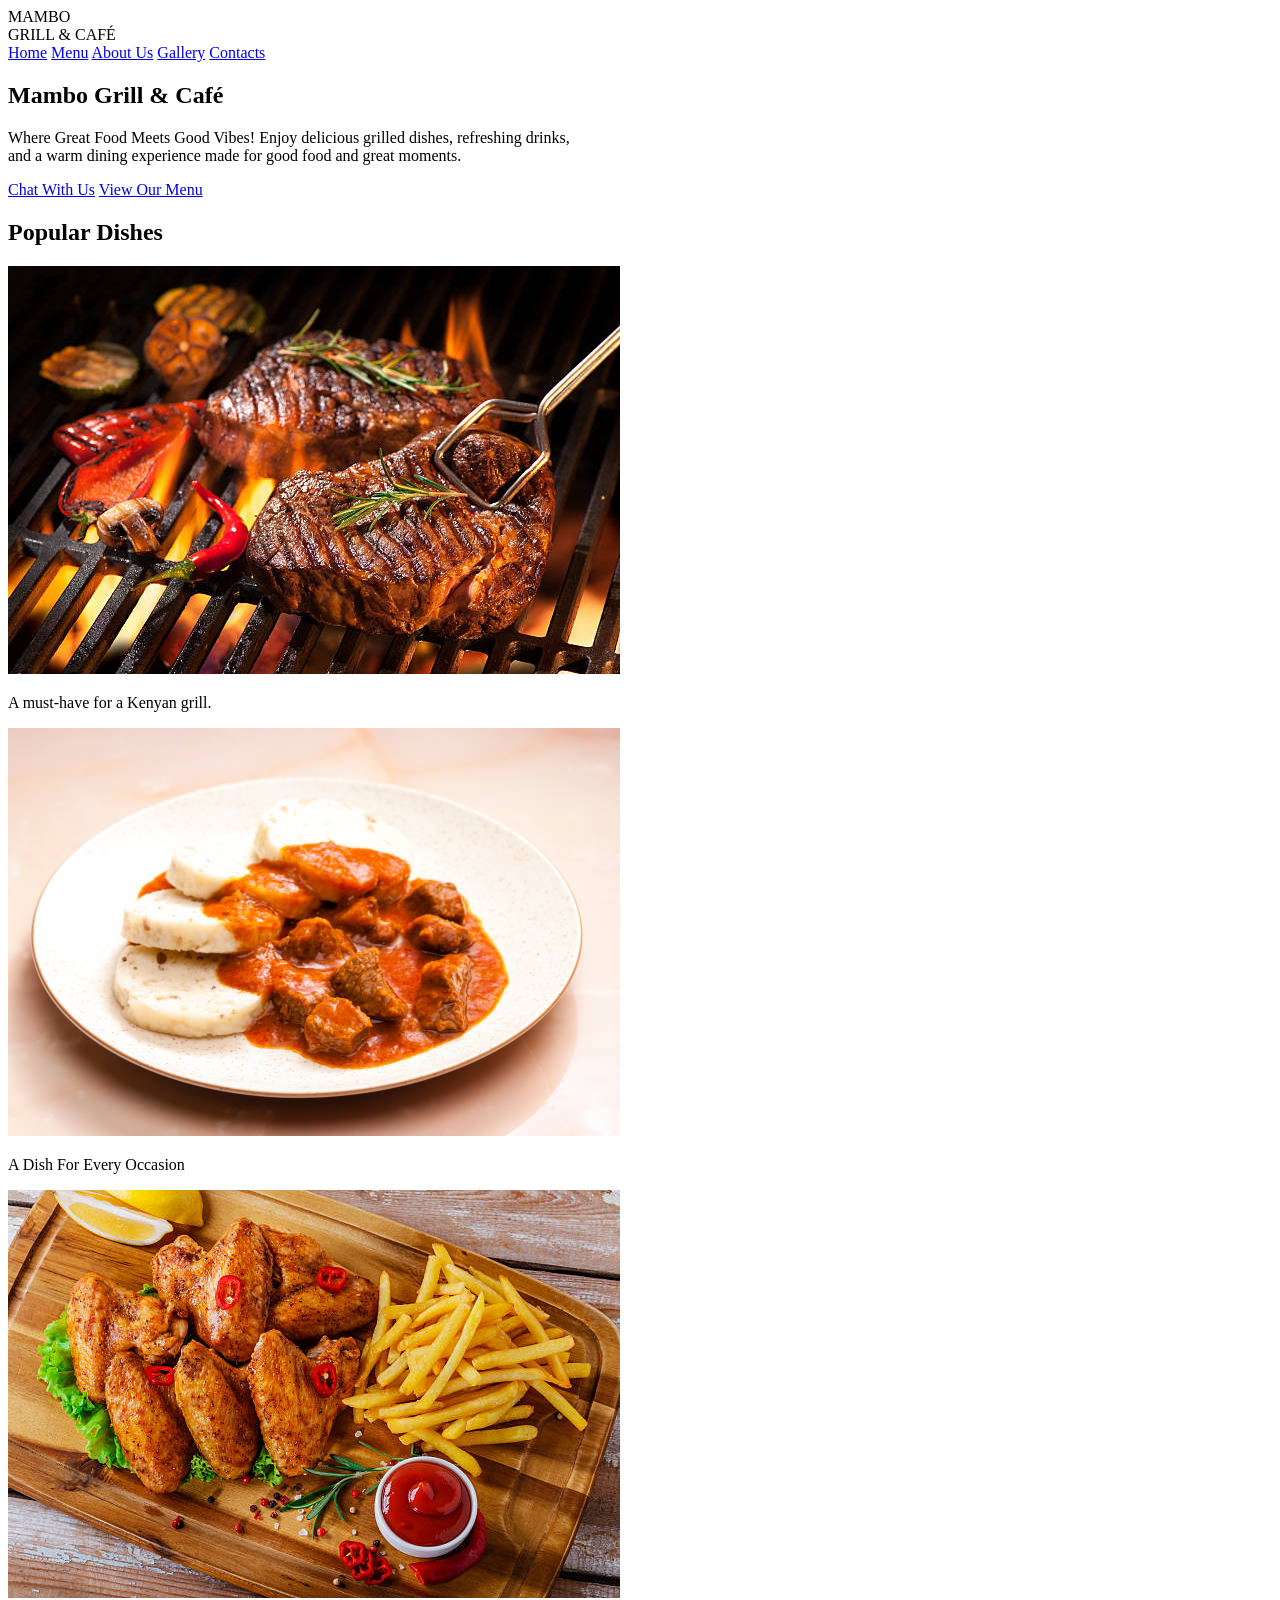
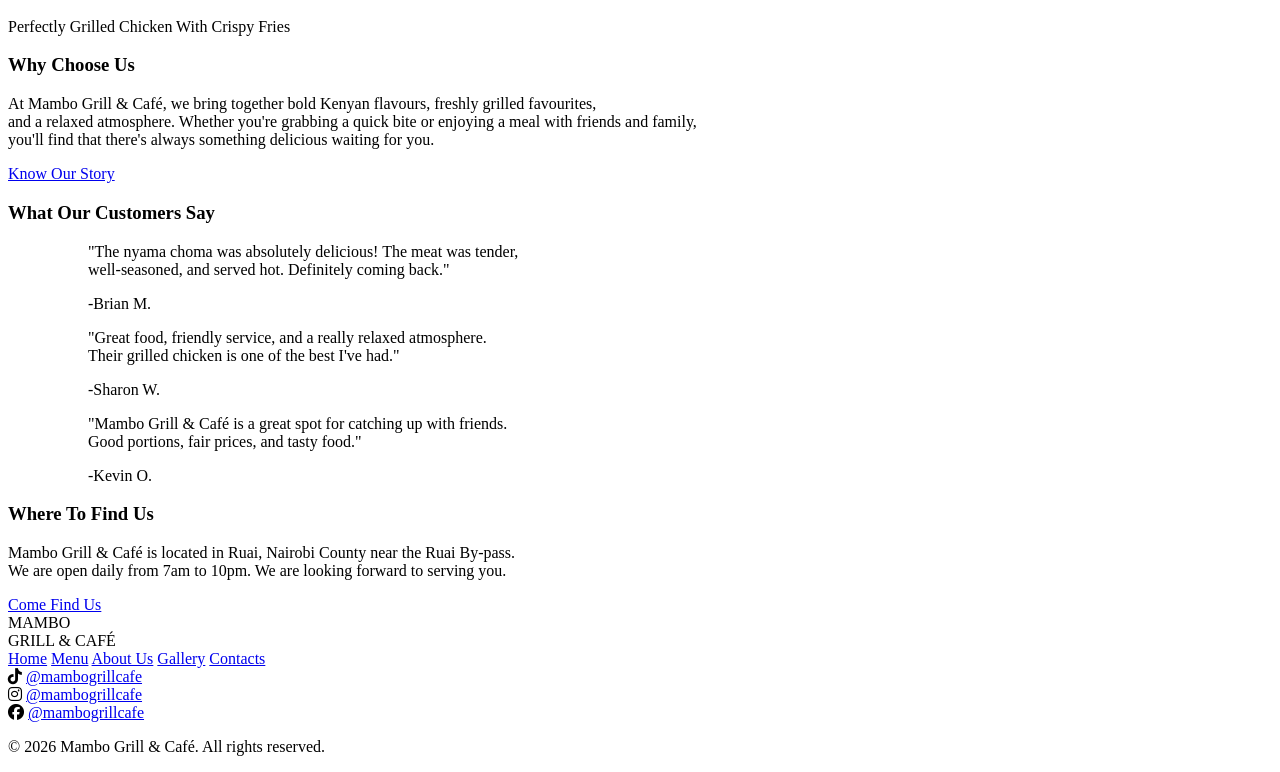
==== index.html @ ada82b45 ".html structure for all pages, index, menu and about pages filled with conten." ====
<!doctype html>
<html lang="en">
  <head>
    <meta charset="UTF-8" />
    <meta name="viewport" content="width=device-width, initial-scale=1.0" />
    <title>Home, Mambo Grill & Café.</title>
    <link
      rel="stylesheet"
      href="https://cdnjs.cloudflare.com/ajax/libs/font-awesome/6.7.2/css/all.min.css"
    />
  </head>
  <body>
    <nav>
      <div class="logo">
        <div class="logo_main">MAMBO</div>
        <div class="logo_sub">GRILL & CAFÉ</div>
      </div>
      <div class="nav_links">
        <a href="index.html">Home</a>
        <a href="menu.html">Menu</a>
        <a href="about.html">About Us</a>
        <a href="gallery.html">Gallery</a>
        <a href="contacts.html">Contacts</a>
      </div>
    </nav>

    <main>
      <section class="hero">
        <div class="hero_content">
          <h1>Mambo Grill & Café</h1>
          <p>
            Where Great Food Meets Good Vibes! Enjoy delicious grilled dishes,
            refreshing drinks,<br />
            and a warm dining experience made for good food and great moments.
          </p>
        </div>
        <div class="cta_btn">
          <a
            class="btn"
            href="https://wa.me/2547XXXXXXXX?text=Hello%20Mambo%20Grill%20%26%20Caf%C3%A9%2C%20I%27d%20like%20to%20place%20an%20order."
            target="_blank"
            rel="noopener noreferrer"
            >Chat With Us</a
          >
          <a class="btn" href="menu.html">View Our Menu</a>
        </div>
      </section>
      <section class="popular_dishes">
        <h2>Popular Dishes</h2>
        <div class="dish">
          <img src="images/grilledbeef.jpg" alt="Grilled Beef" />
          <p>A must-have for a Kenyan grill.</p>
        </div>
        <div class="dish">
          <img src="images/beefstewugali.jpg" alt="Beef Stew With Ugali" />
          <p>A Dish For Every Occasion</p>
        </div>
        <div class="dish">
          <img src="images/chickenwithchips.jpg" alt="Chicken With Fries" />
          <p>Perfectly Grilled Chicken With Crispy Fries</p>
        </div>
      </section>
      <section class="about_teaser">
        <h3>Why Choose Us</h3>
        <p>
          At Mambo Grill & Café, we bring together bold Kenyan flavours, freshly
          grilled favourites,<br />
          and a relaxed atmosphere. Whether you're grabbing a quick bite or
          enjoying a meal with friends and family,<br />
          you'll find that there's always something delicious waiting for you.
        </p>
        <a class="btn" href="about.html">Know Our Story</a>
      </section>
      <article>
        <h3>What Our Customers Say</h3>
        <figure>
          <blockquote>
            <p>
              "The nyama choma was absolutely delicious! The meat was tender,<br />
              well-seasoned, and served hot. Definitely coming back."
            </p>
            <figcaption>-Brian M.</figcaption>
          </blockquote>
        </figure>
        <figure>
          <blockquote>
            <p>
              "Great food, friendly service, and a really relaxed atmosphere.<br />
              Their grilled chicken is one of the best I've had."
            </p>
            <figcaption>-Sharon W.</figcaption>
          </blockquote>
        </figure>
        <figure>
          <blockquote>
            <p>
              "Mambo Grill & Café is a great spot for catching up with
              friends.<br />
              Good portions, fair prices, and tasty food."
            </p>
            <figcaption>-Kevin O.</figcaption>
          </blockquote>
        </figure>
      </article>
      <section class="location_teaser">
        <h3>Where To Find Us</h3>
        <p>
          Mambo Grill & Café is located in Ruai, Nairobi County near the Ruai
          By-pass.<br />
          We are open daily from 7am to 10pm. We are looking forward to serving
          you.
        </p>
        <a href="contacts.html">Come Find Us</a>
      </section>
    </main>

    <footer>
      <div class="footer_logo">
        <div class="logo_main">MAMBO</div>
        <div class="logo_sub">GRILL & CAFÉ</div>
      </div>
      <div class="footer_links">
        <a href="index.html">Home</a>
        <a href="menu.html">Menu</a>
        <a href="about.html">About Us</a>
        <a href="gallery.html">Gallery</a>
        <a href="contacts.html">Contacts</a>
      </div>
      <div class="social_links">
        <div class="tiktok">
          <i class="fa-brands fa-tiktok"></i>
          <a href="#">@mambogrillcafe</a>
        </div>
        <div class="instagram">
          <i class="fa-brands fa-instagram"></i>
          <a href="#">@mambogrillcafe</a>
        </div>
        <div class="facebook">
          <i class="fa-brands fa-facebook"></i>
          <a href="#">@mambogrillcafe</a>
        </div>
      </div>
      <div class="copyright">
        <p>&copy; 2026 Mambo Grill & Café. All rights reserved.</p>
      </div>
    </footer>
  </body>
</html>
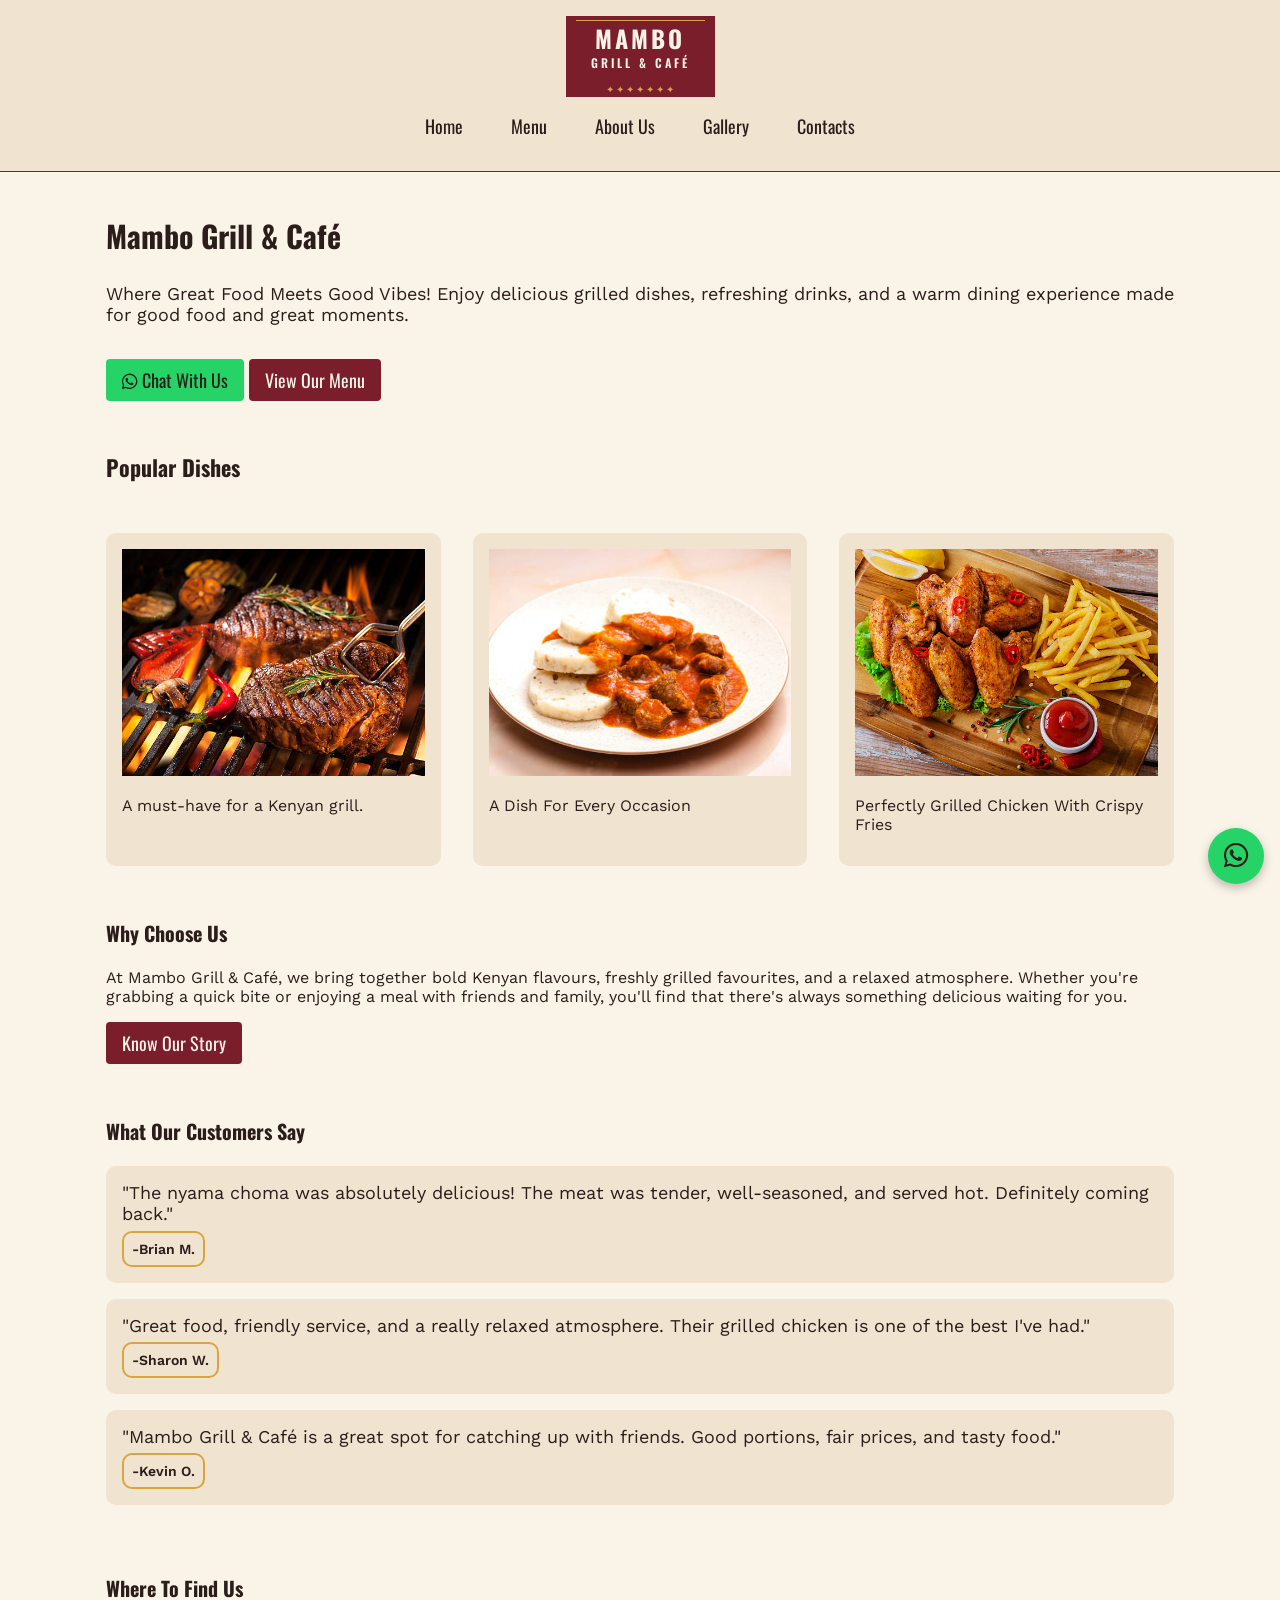
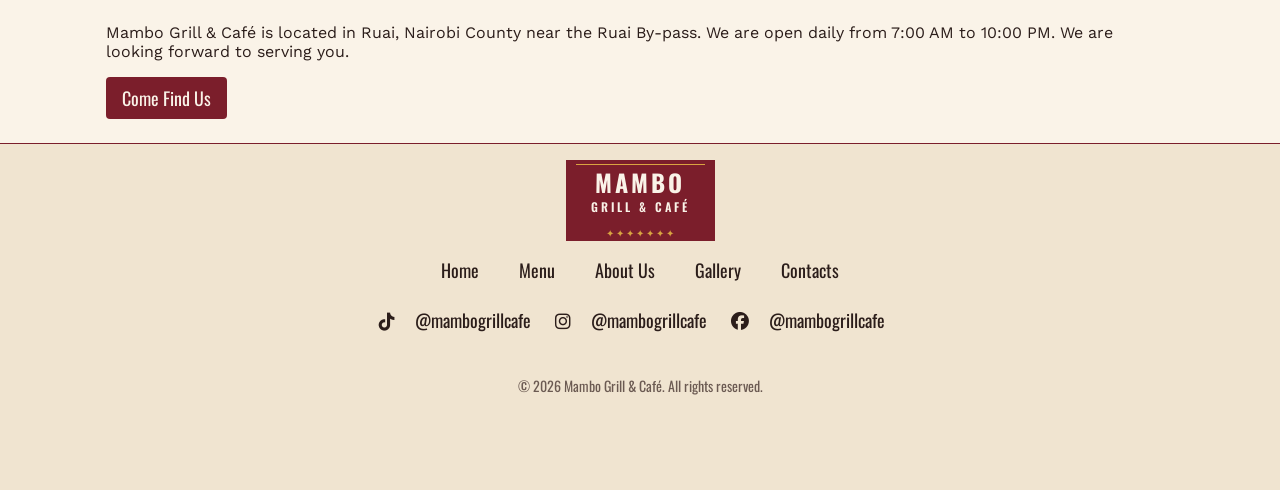
==== commit a6b3509c: "HTML, CSS, JS for a Kenyan based restaurant" ====
--- a/index.html
+++ b/index.html
@@ -8,6 +8,13 @@
       rel="stylesheet"
       href="https://cdnjs.cloudflare.com/ajax/libs/font-awesome/6.7.2/css/all.min.css"
     />
+    <link rel="preconnect" href="https://fonts.googleapis.com" />
+    <link rel="preconnect" href="https://fonts.gstatic.com" crossorigin />
+    <link
+      href="https://fonts.googleapis.com/css2?family=Oswald:wght@200..700&family=Work+Sans:ital,wght@0,100..900;1,100..900&display=swap"
+      rel="stylesheet"
+    />
+    <link rel="stylesheet" href="styles/styles.css" />
   </head>
   <body>
     <nav>
@@ -15,13 +22,21 @@
         <div class="logo_main">MAMBO</div>
         <div class="logo_sub">GRILL & CAFÉ</div>
       </div>
-      <div class="nav_links">
+      <div class="nav_links" id="nav_links">
         <a href="index.html">Home</a>
         <a href="menu.html">Menu</a>
         <a href="about.html">About Us</a>
         <a href="gallery.html">Gallery</a>
         <a href="contacts.html">Contacts</a>
       </div>
+      <button
+        class="nav_toggle"
+        aria-label="Toggle navigation"
+        aria-expanded="false"
+        aria-controls="nav_links"
+      >
+        <i class="fa-solid fa-bars"></i>
+      </button>
     </nav>
 
     <main>
@@ -30,119 +45,128 @@
           <h1>Mambo Grill & Café</h1>
           <p>
             Where Great Food Meets Good Vibes! Enjoy delicious grilled dishes,
-            refreshing drinks,<br />
-            and a warm dining experience made for good food and great moments.
+            refreshing drinks, and a warm dining experience made for good food
+            and great moments.
           </p>
         </div>
         <div class="cta_btn">
           <a
             class="btn"
-            href="https://wa.me/2547XXXXXXXX?text=Hello%20Mambo%20Grill%20%26%20Caf%C3%A9%2C%20I%27d%20like%20to%20place%20an%20order."
+            href="https://wa.me/254712345678?text=Hello%20Mambo%20Grill%20%26%20Caf%C3%A9%2C%20I%27d%20like%20to%20place%20an%20order."
             target="_blank"
             rel="noopener noreferrer"
-            >Chat With Us</a
+            ><i class="fa-brands fa-whatsapp"></i> Chat With Us</a
           >
-          <a class="btn" href="menu.html">View Our Menu</a>
+          <a class="btn-accent" href="menu.html">View Our Menu</a>
         </div>
       </section>
       <section class="popular_dishes">
         <h2>Popular Dishes</h2>
-        <div class="dish">
+        <article class="dish">
           <img src="images/grilledbeef.jpg" alt="Grilled Beef" />
           <p>A must-have for a Kenyan grill.</p>
-        </div>
-        <div class="dish">
+        </article>
+        <article class="dish">
           <img src="images/beefstewugali.jpg" alt="Beef Stew With Ugali" />
           <p>A Dish For Every Occasion</p>
-        </div>
-        <div class="dish">
+        </article>
+        <article class="dish">
           <img src="images/chickenwithchips.jpg" alt="Chicken With Fries" />
           <p>Perfectly Grilled Chicken With Crispy Fries</p>
-        </div>
+        </article>
       </section>
       <section class="about_teaser">
         <h3>Why Choose Us</h3>
         <p>
           At Mambo Grill & Café, we bring together bold Kenyan flavours, freshly
-          grilled favourites,<br />
-          and a relaxed atmosphere. Whether you're grabbing a quick bite or
-          enjoying a meal with friends and family,<br />
-          you'll find that there's always something delicious waiting for you.
+          grilled favourites, and a relaxed atmosphere. Whether you're grabbing
+          a quick bite or enjoying a meal with friends and family, you'll find
+          that there's always something delicious waiting for you.
         </p>
-        <a class="btn" href="about.html">Know Our Story</a>
+        <a class="btn-accent" href="about.html">Know Our Story</a>
       </section>
       <article>
         <h3>What Our Customers Say</h3>
-        <figure>
+        <figure class="review">
           <blockquote>
             <p>
-              "The nyama choma was absolutely delicious! The meat was tender,<br />
+              "The nyama choma was absolutely delicious! The meat was tender,
               well-seasoned, and served hot. Definitely coming back."
             </p>
-            <figcaption>-Brian M.</figcaption>
           </blockquote>
+          <figcaption>-Brian M.</figcaption>
         </figure>
-        <figure>
+        <figure class="review">
           <blockquote>
             <p>
-              "Great food, friendly service, and a really relaxed atmosphere.<br />
+              "Great food, friendly service, and a really relaxed atmosphere.
               Their grilled chicken is one of the best I've had."
             </p>
-            <figcaption>-Sharon W.</figcaption>
           </blockquote>
+          <figcaption>-Sharon W.</figcaption>
         </figure>
-        <figure>
+        <figure class="review">
           <blockquote>
             <p>
-              "Mambo Grill & Café is a great spot for catching up with
-              friends.<br />
+              "Mambo Grill & Café is a great spot for catching up with friends.
               Good portions, fair prices, and tasty food."
             </p>
-            <figcaption>-Kevin O.</figcaption>
           </blockquote>
+          <figcaption>-Kevin O.</figcaption>
         </figure>
       </article>
       <section class="location_teaser">
         <h3>Where To Find Us</h3>
         <p>
           Mambo Grill & Café is located in Ruai, Nairobi County near the Ruai
-          By-pass.<br />
-          We are open daily from 7am to 10pm. We are looking forward to serving
-          you.
+          By-pass. We are open daily from 7:00 AM to 10:00 PM. We are looking
+          forward to serving you.
         </p>
-        <a href="contacts.html">Come Find Us</a>
+        <a class="btn-accent" href="contacts.html">Come Find Us</a>
       </section>
     </main>
 
     <footer>
-      <div class="footer_logo">
-        <div class="logo_main">MAMBO</div>
-        <div class="logo_sub">GRILL & CAFÉ</div>
-      </div>
-      <div class="footer_links">
-        <a href="index.html">Home</a>
-        <a href="menu.html">Menu</a>
-        <a href="about.html">About Us</a>
-        <a href="gallery.html">Gallery</a>
-        <a href="contacts.html">Contacts</a>
-      </div>
-      <div class="social_links">
-        <div class="tiktok">
-          <i class="fa-brands fa-tiktok"></i>
-          <a href="#">@mambogrillcafe</a>
+      <div class="footer_main">
+        <div class="footer_logo">
+          <div class="logo_main">MAMBO</div>
+          <div class="logo_sub">GRILL & CAFÉ</div>
         </div>
-        <div class="instagram">
-          <i class="fa-brands fa-instagram"></i>
-          <a href="#">@mambogrillcafe</a>
+        <div class="footer_links">
+          <a href="index.html">Home</a>
+          <a href="menu.html">Menu</a>
+          <a href="about.html">About Us</a>
+          <a href="gallery.html">Gallery</a>
+          <a href="contacts.html">Contacts</a>
         </div>
-        <div class="facebook">
-          <i class="fa-brands fa-facebook"></i>
-          <a href="#">@mambogrillcafe</a>
+        <div class="social_links">
+          <div class="tiktok">
+            <i class="fa-brands fa-tiktok"></i>
+            <a href="#">@mambogrillcafe</a>
+          </div>
+          <div class="instagram">
+            <i class="fa-brands fa-instagram"></i>
+            <a href="#">@mambogrillcafe</a>
+          </div>
+          <div class="facebook">
+            <i class="fa-brands fa-facebook"></i>
+            <a href="#">@mambogrillcafe</a>
+          </div>
         </div>
       </div>
       <div class="copyright">
         <p>&copy; 2026 Mambo Grill & Café. All rights reserved.</p>
       </div>
     </footer>
+    <a
+      class="whatsapp_float"
+      href="https://wa.me/254712345678?text=Hello%20Mambo%20Grill%20%26%20Caf%C3%A9%2C%20I%20have%20a%20question"
+      target="_blank"
+      rel="noopener noreferrer"
+      aria-label="Chat with us on WhatsApp"
+    >
+      <i class="fa-brands fa-whatsapp"></i>
+    </a>
+    <script src="js/script.js"></script>
   </body>
 </html>
--- a/styles/styles.css
+++ b/styles/styles.css
@@ -0,0 +1,606 @@
+:root {
+    --primary-color: #FAF3E8;
+    --secondary-color: #F0E4D0;
+    --primary-accent-color: #7B1E2B;
+    --secondary-accent-color: #5A1420;
+    --primary-text-color: #2B1D1A;
+    --secondary-text-color: #6B5A52;
+    --mustard-decoration-color: #D9A441;
+    --whatsApp-button-color: #25D366;
+    --whatsApp-button-hover: #1DA851;
+    --font-bold: Oswald, sans-serif;
+    --font-regular: "Work Sans", sans-serif;
+}
+*, *::before, *::after {
+    box-sizing: border-box;
+}
+body {
+    background-color: var(--primary-color);
+    color: var(--primary-text-color);
+    font-family: var(--font-regular);
+    font-weight: 400;
+    font-size: 16px;
+    margin: 0;
+    padding: 0;
+    max-width: 100%;
+} 
+h1, h2, h3 {
+    font-family: var(--font-bold);
+    font-weight: 700;
+}
+h1 {
+    font-size: 30px;
+}
+h2 {
+    font-size: 22px;
+}
+h3 {
+    font-size: 20px;
+}
+main {
+    margin: 0 auto;
+    max-width: 1100px;
+    
+}
+img {
+    max-width: 100%;
+    height: auto;
+    object-fit: cover;
+}
+.whatsapp_float {
+    position: fixed;
+    bottom: 1rem;
+    right: 1rem;
+    width: 56px;
+    height: 56px;
+    border-radius: 50%;
+    background-color: var(--whatsApp-button-color);
+    color: var(--primary-text-color);
+    display: flex;
+    align-items: center;
+    justify-content: center;
+    font-size: 28px;
+    text-decoration: none;
+    box-shadow: 0 4px 10px rgba(0, 0, 0, 0.25);
+    z-index: 800;
+}
+.whatsapp_float:hover {
+    background-color: var(--whatsApp-button-hover);
+}
+.btn:focus-visible, .btn-accent:focus-visible, .filter_btn:focus-visible, .nav_toggle:focus-visible, .whatsapp_float:focus-visible {
+    outline: 2px solid var(--primary-accent-color);
+    outline-offset: 2px;
+}
+
+/* Nav Bar Styles */
+
+nav {
+    display: flex;
+    flex-direction: column;
+    align-items: center;
+    padding: 1rem;
+    flex-wrap: wrap;
+    position: sticky;
+    top: 0;
+    background-color: var(--secondary-color);
+    color: var(--primary-text-color);
+    width: 100%;
+    z-index: 1000;
+    border-bottom: 1px solid var(--primary-accent-color);
+}
+.nav_toggle {
+    display: none;
+    background: none;
+    border: none;
+    font-size: 24px;
+    cursor: pointer;
+}
+.logo, .footer_logo {
+    position: relative;
+    display: inline-flex;
+    flex-direction: column;
+    align-items: center;
+    width: fit-content;
+    padding: 10px 25px;
+    text-align: center;
+    overflow: hidden;
+    font-family: var(--font-bold);
+    background-color: var(--primary-accent-color);
+    color: var(--primary-color);
+}
+.logo::before, .footer_logo::before {
+    content: "";
+    position: absolute;
+    top: 4px;
+    left: 10px;
+    right: 10px;
+    height: 1px;
+    background: currentColor;
+    color: var(--mustard-decoration-color);
+}
+.logo::after, .footer_logo::after {
+    content: "✦ ✦ ✦ ✦ ✦ ✦ ✦ ";
+    position: absolute;
+    bottom: 1px;
+    left: 50%;
+    transform: translateX(-50%);
+    font-size: 10px;
+    color: var(--mustard-decoration-color);
+}
+.logo_main {
+    font-size: 24px;
+    font-weight: 800;
+    letter-spacing: 3px;
+    line-height: 1;
+}
+.logo_sub {
+    margin-top: 4px;
+    font-size: 12px;
+    font-weight: 600;
+    letter-spacing: 3px;
+    margin-bottom: 16px;
+}
+.nav_links {
+    display: flex;
+    flex-direction: row;
+    gap: 1rem;
+    font-family: var(--font-bold);
+    text-decoration: none;
+    color: var(--primary-text-color);
+    font-size: 18px;
+    padding: 0.5rem;
+    flex-wrap: wrap;
+}
+.nav_links a {
+    text-decoration: none;
+    color: var(--primary-text-color);
+    padding: 0.5rem 1rem;
+    border-radius: 4px;
+    transition: all 0.3s ease;
+}
+.nav_links a:hover {
+    background-color: var(--primary-accent-color);
+    color: var(--primary-color);
+}
+.nav_links a:active {
+    background-color: var(--secondary-accent-color);
+    color: var(--primary-color);
+}
+
+/* Footer Styles */
+
+footer {
+    display: flex;
+    flex-direction: column;
+    align-items: center;
+    background-color: var(--secondary-color);
+    color: var(--primary-text-color);
+    width: 100%;
+    padding: 1rem;
+    padding-bottom: 5rem;
+    gap: 16px;
+    margin-top: 0.5rem;
+    border-top: 1px solid var(--primary-accent-color);
+}
+.footer_main {
+    display: flex;
+    flex-direction: column;
+    align-items: center;
+    width: 100%;
+    max-width: 1100px;
+    margin: 0 auto;
+}
+footer .footer_links, footer .social_links {
+    display: flex;
+    flex-direction: row;
+    align-items: center;
+    gap: 0.5rem;
+    font-family: var(--font-bold);
+    text-decoration: none;
+    color: var(--primary-text-color);
+    font-size: 18px;
+    padding: 0.5rem;
+    flex-wrap: wrap;
+}
+footer .footer_links a, footer .social_links a {
+    text-decoration: none;
+    color: var(--primary-text-color);
+    padding: 0.5rem 1rem;
+    border-radius: 4px;
+    transition: all 0.3s ease;
+}
+footer .footer_links a:hover, footer .social_links a:hover {
+    color: var(--primary-accent-color);
+}
+footer .footer_links a:active, footer .social_links a:active {
+    color: var(--secondary-accent-color);
+}
+footer .copyright {
+    margin-top: 4px;
+    text-align: center;
+    font-family: var(--font-bold);
+    font-size: 14px;
+    color: var(--secondary-text-color);
+}
+
+.btn-accent {
+    background-color: var(--primary-accent-color);
+    color: var(--primary-color);
+    padding: 0.5rem 1rem;
+    border-radius: 4px;
+    display: inline-block;
+    transition: all 0.3s ease;
+}
+.btn-accent:hover{
+    background-color: var(--secondary-accent-color);
+    color: var(--secondary-color)
+}
+.btn-accent:active{
+    background-color: var(--secondary-accent-color);
+    color: var(--secondary-color);
+}
+.btn{
+    background-color: var(--whatsApp-button-color);
+    color: var(--primary-text-color);
+    padding: 0.5rem 1rem;
+    border-radius: 4px;
+    display: inline-block;
+    transition: all 0.3s ease;
+}
+.btn, .btn-accent{
+    font-family: var(--font-bold);
+    text-decoration: none;
+    font-size: 18px;
+}
+.btn:hover{
+    background-color: var(--whatsApp-button-hover);
+    color: var(--primary-text-color);
+}
+.btn:active{
+    background-color: var(--whatsApp-button-hover);
+    color: var(--secondary-color);
+}
+
+/* Home/index page styles */
+
+main > section, .contact_info, main > article {
+    width: 100%;
+    max-width: 1100px;
+    margin: 0 auto;
+    padding: 1rem;
+}
+.hero {
+    display: flex;
+    flex-direction: column;
+    color: var(--primary-text-color);
+    width: 100%;
+    gap: 1rem;
+}
+.hero p{
+    font-family: var(--font-regular);
+    font-size: 18px;
+    font-weight: 400;
+}
+.popular_dishes {
+    display: grid;
+    grid-template-columns: repeat(auto-fit, minmax(250px, 1fr));
+    gap: 2rem;
+}
+.popular_dishes h2 {
+    grid-column: 1 / -1;
+}
+.dish, .description li, .hours, .contacts {
+    border-radius: 10px;
+    background-color: var(--secondary-color);
+    color: var(--primary-text-color);
+    padding: 1rem;
+}
+.dish img {
+    width: 100%;
+    object-fit: cover;
+    aspect-ratio: 4 / 3;
+}
+.review {
+    display: flex;
+    flex-direction: column;
+    border-radius: 10px;
+    background-color: var(--secondary-color);
+    color: var(--primary-text-color);
+    justify-content: space-between;
+    align-items: flex-start;
+    padding: 1rem;
+}
+.review p{
+    font-family: var(--font-regular);
+    font-size: 18px;
+    font-weight: 400;
+    margin: 0;
+}
+blockquote {
+    margin: 0;
+}
+.review figcaption, .favourite_dish figcaption {
+    border: #D9A441 2px solid;
+    border-radius: 10px;
+    padding: 0.5rem;
+    font-family: var(--font-regular);
+    font-size: 14px;
+    font-weight: 600;
+    width: fit-content;
+    margin-top: 0.4rem;
+}
+figure {
+    margin:  0 0 1rem 0;
+}
+
+/* Menu Page Styles */
+
+.menu_filters {
+    display: flex;
+    flex-wrap: wrap;
+    gap: 0.5rem;
+    margin-top: 0.5rem;
+    padding: 1rem;
+}
+.filter_btn {
+    background-color: var(--primary-accent-color);
+    color: var(--primary-color);
+    padding: 0.5rem 1rem;
+    border-color: var(--primary-accent-color);
+    border-radius: 4px;
+    display: inline-block;
+    transition: all 0.3s ease;
+    font-family: var(--font-bold);
+}
+.filter_btn:hover{
+    background-color: var(--secondary-accent-color);
+    color: var(--secondary-color)
+}
+.menu_item {
+    display: grid;
+    grid-template-columns: 90px 1fr auto;
+    grid-template-areas: 
+        "image title price"
+        "image desc desc"
+        "image btn btn";
+    column-gap: 0.5rem;
+    row-gap: 0.5rem;
+    background-color: var(--secondary-color);
+    color: var(--primary-text-color);
+    padding: 1rem;
+    border-bottom: 1px solid var(--primary-accent-color);
+    margin-bottom: 0.65rem;
+}
+.menu_item img {
+    align-self: start;
+    object-fit: cover;
+    grid-area: image;
+    aspect-ratio: 4 / 3;
+    width: 100%;
+}
+.menu_item h3 {
+    grid-area: title;
+}
+.menu_item p {
+    grid-area: desc;
+}
+.menu_item .price {
+    grid-area: price;
+    color: var(--primary-accent-color);
+    font-weight: 700;
+    justify-self: end;
+}
+.menu_item .btn {
+    align-self: end;
+    justify-self: start;
+    grid-area: btn;
+}
+.menu_item h3, .menu_item p {
+    margin: 0;
+}
+.main_meals h2, .breakfast h2, .grill h2, .drinks h2 {
+    border-bottom: 2px solid var(--mustard-decoration-color);
+    padding-bottom: 1rem;
+}
+.filter_btn.is_active {
+    background-color: var(--secondary-color);
+    color: var(--primary-accent-color);
+    text-decoration: underline;
+}
+.is_hidden {
+    display: none;
+}
+.menu_item img, main figure img, .favourite_dish img, .restaurant_space img {
+    cursor: zoom-in;
+}
+.lightbox {
+    border: none;
+    padding: 1rem;
+    max-width: 90vw;
+    background-color: var(--primary-color);
+    border-radius: 10px;
+}
+.lightbox::backdrop {
+    background-color: rgba(43, 29, 26, 0.85);
+}
+.lightbox img {
+    display: block;
+    max-width: 100%;
+    max-height: 75vh;
+    margin: 0 auto;
+    object-fit: contain;
+}
+.lightbox_close {
+    position: absolute;
+    right: 0.5rem;
+    top: 0.5rem;
+    background-color: var(--mustard-decoration-color);
+    color: var(--primary-text-color);
+    border: none;
+    border-radius: 12px;
+    width: 30px;
+    height: 30px;
+    font-size: 24px;
+    cursor: pointer;
+}
+
+/* About Page Styles */
+
+.restaurant_space, .favourite_dish {
+    display: grid;
+    grid-template-columns: 1fr 1fr;
+    grid-template-areas: 
+    "image ."
+    "image title"
+    "image text"
+    "image .";
+    column-gap: 2rem;
+    align-items: center;
+    row-gap: 0.75rem;
+}
+.restaurant_space {
+    grid-template-rows: 1fr auto auto 1fr;
+}
+.favourite_dish {
+    grid-template-rows: 1fr auto auto auto 1fr;
+}
+.restaurant_space img, .favourite_dish img { 
+    grid-area: image; 
+    width: 100%;
+    border-radius: 12px;
+    aspect-ratio: 4 / 3;
+    object-fit: cover;
+}
+.restaurant_space h2, .favourite_dish h2 { grid-area: title; }
+.restaurant_space p { grid-area: text; }
+.restaurant_space h2, .favourite_dish h2, .restaurant_space > p, .favourite_dish > p {
+    margin: 0;
+}
+.favourite_dish {
+    grid-template-areas:
+    ". image" 
+    "title image"
+    "text image"
+    "quote image"
+    ". image";
+    margin-top: 1rem;
+}
+.favourite_dish > p { grid-area: text;}
+.favourite_dish figure { grid-area: quote; }
+.favourite_dish figure {
+    margin-bottom: 0;
+}
+.description ul {
+    margin: 0;
+    padding: 0;
+    list-style-type: none;
+    display: grid;
+    grid-template-columns: repeat(auto-fit, minmax(220px, 1fr));
+    gap: 1rem;
+}
+.description li {
+    border-top: 2px solid var(--mustard-decoration-color);
+}
+.description li  h3, .description li p, .hours h2, .hours p, .contacts h2, .contacts p {
+    margin: 0;
+    padding: 0;
+}
+.hours h2, .contacts h2 {
+    margin-bottom: 6px;
+}
+.description li  h3 {
+    margin-bottom: 0.5rem;
+}
+
+/* Contacts Page CSS */
+
+.contact_info {
+    display: grid;
+    grid-template-columns: repeat(auto-fit, minmax(200px, 1fr));
+    gap: 1rem;
+    margin: 0;
+    padding: 1rem;
+    margin-top: 1rem;
+}
+.hours, .contacts {
+    margin: 0;
+    border-top: 2px solid var(--mustard-decoration-color);
+}
+.map iframe {
+    width: 100%;
+    aspect-ratio: 16 / 9;
+    height: auto;
+    display: block;
+    border-radius: 10px;
+}
+
+/* Gallery Page CSS */
+
+.gallery_page section {
+    display: grid;
+    grid-template-columns: repeat(auto-fit, minmax(220px, 1fr));
+    gap: 1rem;
+}
+.gallery_page section h2 {
+    border-bottom: 2px solid var(--mustard-decoration-color);
+    padding-bottom: 1rem;
+    grid-column: 1 / -1;
+}
+.gallery_page img {
+    width: 100%;
+    aspect-ratio: 4 / 3;
+    object-fit: cover;
+    border-radius: 12px;
+}
+.gallery_page figcaption {
+    color: var(--secondary-text-color);
+    font-size: 14px;
+    margin-top: 0.4rem;
+    text-align: center;
+}
+.gallery_page figure {
+    margin: 0;
+}
+
+/* Mobile responsive styles  */
+
+@media screen and (max-width: 700px) {
+    .nav_toggle {
+        display: block;
+    }
+    nav {
+        flex-direction: row;
+        flex-wrap: wrap;
+        align-items: center;
+        justify-content: space-between;
+        z-index: 1000;
+        overflow-y: auto;
+        max-height: 60vh;
+    }
+    .nav_links.active {
+        display: flex;
+    }
+    .logo_sub {
+        margin-bottom: 4px;
+    }
+    .nav_links {
+        display: none;
+        width: 100%;
+        flex-direction: column;
+        align-items: center;
+        padding: 0rem;
+        gap: 0;
+        order: 4;
+    }
+    .restaurant_space, .favourite_dish {
+        grid-template-columns: 1fr;
+    }
+    .restaurant_space { 
+        grid-template-areas: "image" "title" "text";
+        grid-template-rows: auto; 
+    }
+    .favourite_dish { 
+        grid-template-areas: "image" "title" "text" "quote";
+        grid-template-rows: auto;
+    }
+}
